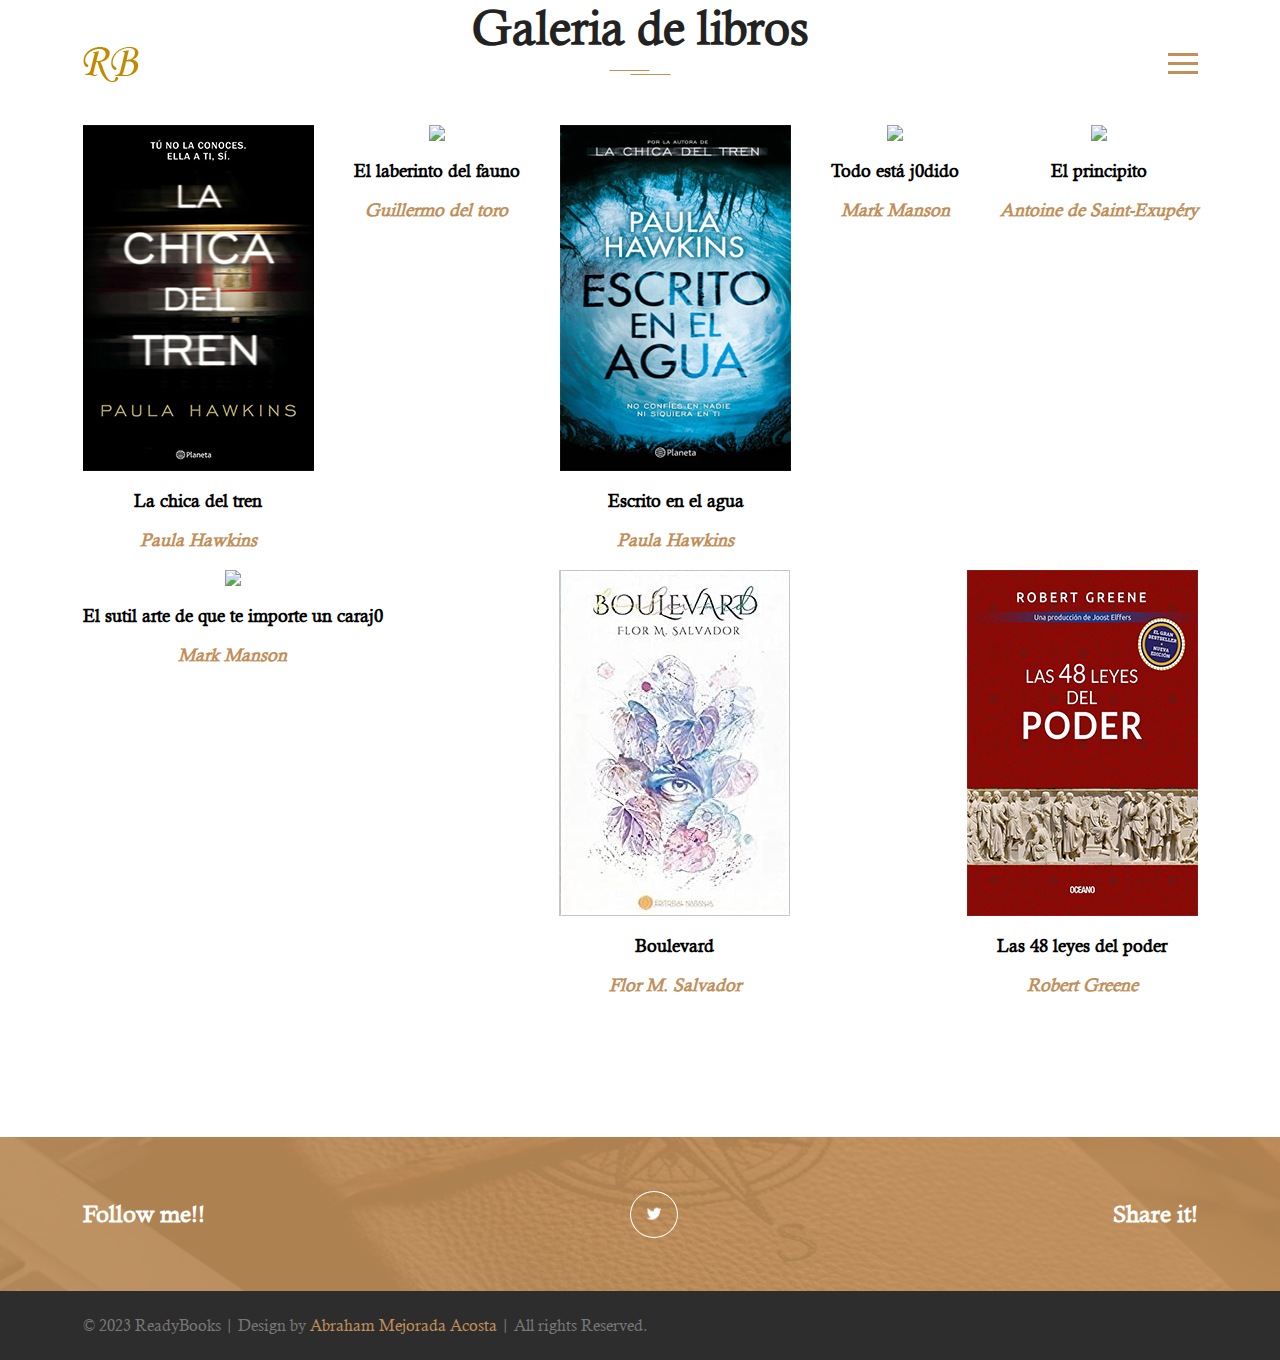
==== book1.html @ 48d212ec "Add files via upload" ====
<html lang="en">
<head>
	<!-- Required meta tags -->
	<meta charset="utf-8">
	<meta name="viewport" content="width=device-width, initial-scale=1, shrink-to-fit=no">
	<link rel="stylesheet" href="css/style.css">
	<link rel="stylesheet" href="css/slick.css">
	<title>ReadyBooks</title>
</head>
<body>

	<!-- Navigation -->
	<nav class="site-navigation">
		<div class="site-navigation-inner site-container">
			<img src="./images/site-logo.png" alt="site logo">
			<div class="main-navigation">
				<ul class="main-navigation__ul">
					<li><a href="file:///home/avran/Descargas/ReadyBooks/index.html#">Inicio</a></li>
					<li><a href="file:///home/avran/Descargas/ReadyBooks/book1.html">Todos los libros</a></li>
					<li><a href="#">Page 2</a></li>
					<li><a href="#">Page 3</a></li>
					<li><a href="#">Page 4</a></li>
				</ul>
			</div>
			<div id="myBtn" class="burger-container" onclick="myFunction(this)">
				<div class="bar1"></div>
				<div class="bar2"></div>
				<div class="bar3"></div>
			</div>
			<script>
				function myFunction(x) {
					x.classList.toggle("change");
				}
			</script>

		</div>
	</nav>
	<!-- Navigation end -->

	<!-- Books and CD -->
	<section class="fh5co-books">
		<div class="site-container">
			<h2 class="universal-h2 universal-h2-bckg">Galeria de libros</h2>
			<div class="books">

				<div class="single-book">
					<a href="https://mega.nz/file/ocVRDZCL#Fx1BgeYlgYq6mHpFXvJFOj3MN59ce2F9thGynWNpwkk" class="single-book__img">
						<img src="./images/la chica del tren.jpg" alt="single book and cd">
						<div class="single-book_download">
							<img src="./images/download.svg" alt="book image">
						</div>
					</a>
					<h4 class="single-book__title">La chica del tren</h4>
					<span class="single-book__price">Paula Hawkins</span>
					</div>

					<div class="single-book">
						<a href="https://mega.nz/file/8JVmWRKR#95anagQAsF3pABO_BZ1D-2mQquBjBDzmRMGcxrdfg5s" class="single-book__img">
							<img src="./images/laberinto del fauno.jpg" alt="single book and cd">
							<div class="single-book_download">
								<img src="./images/download.svg" alt="book image">
							</div>
						</a>
						<h4 class="single-book__title">El laberinto del fauno</h4>
						<span class="single-book__price">Guillermo del toro</span>
				</div>

				<div class="single-book">
					<a href="https://mega.nz/file/5V9lhDbB#yEzKiMEhK10sIsgVUN9UOtlUlNqCCFB-116gKwEwc6E" class="single-book__img">
						<img src="./images/escrito en el agua.jpg" alt="single book and cd">
						<div class="single-book_download">
							<img src="./images/download.svg" alt="book image">
						</div>
					</a>
					<h4 class="single-book__title">Escrito en el agua</h4>
					<span class="single-book__price">Paula Hawkins</span>
				</div>

				<div class="single-book">
					<a href="https://mega.nz/file/kVs2jKZA#u_hzYqQwBSlhfe24EcfvmWsMIw5g_kzJ7LelM5_AHJQ" class="single-book__img" class="single-book__img">
						<img src="./images/todo esta jodido.png" alt="single book and cd">
						<div class="single-book_download">
							<img src="./images/download.svg" alt="book image">
						</div>
					</a>
					<h4 class="single-book__title">Todo est&aacute; j0dido</h4>
					<span class="single-book__price">Mark Manson</span>
				</div>

				<div class="single-book">
					<a href="https://mega.nz/file/xMMmCLpR#lxNsjYAQFIgnGdgxn38UeA6STQxLeimAwNXkOwSTb_Q" class="single-book__img" class="single-book__img">
						<img src="./images/El-principito.jpg" alt="single book and cd">
						<div class="single-book_download">
							<img src="./images/download.svg" alt="book image">
						</div>
					</a>
					<h4 class="single-book__title">El principito</h4>
					<span class="single-book__price">Antoine de Saint-Exup&eacute;ry</span>
				</div>

				<div class="single-book">
					<a href="https://mega.nz/file/QQEESK5Z#GDgChJ3_B_fJX3QZPT9yNbsg8s6CKAnJnndFDlFw5FM" class="single-book__img" class="single-book__img">
						<img src="./images/El sutil.png" alt="single book and cd">
						<div class="single-book_download">
							<img src="./images/download.svg" alt="book image">
						</div>
					</a>
					<h4 class="single-book__title">El sutil arte de que te importe un caraj0</h4>
					<span class="single-book__price">Mark Manson</span>
				</div>

				<div class="single-book">
					<a href="https://mega.nz/file/lBV1nDxL#bt5pOuZ3tfAV3PnUd6ipX9rnvUEdN4jbORe77eQnKNs" class="single-book__img" class="single-book__img">
						<img src="./images/boulevard.jpg" alt="single book and cd">
						<div class="single-book_download">
							<img src="./images/download.svg" alt="book image">
						</div>
					</a>
					<h4 class="single-book__title">Boulevard</h4>
					<span class="single-book__price">Flor M. Salvador</span>
				</div>

				<div class="single-book">
					<a href="https://mega.nz/file/MAVhlBbZ#XXBbo5emKXH1Tf1wQOEAMFh6vQAP41YbbWiYq5-mDA0" class="single-book__img" class="single-book__img">
						<img src="./images/leyes del poder.jpg" alt="single book and cd">
						<div class="single-book_download">
							<img src="./images/download.svg" alt="book image">
						</div>
					</a>
					<h4 class="single-book__title">Las 48 leyes del poder</h4>
					<span class="single-book__price">Robert Greene</span>
				</div>
			<!--<div class="books-brand-button">
				<a href="#" class="brand-button">View more</a>
			</div>-->
		</div>
	</section>
	<!-- Books and CD end -->
	<!-- Social -->
	<section class="fh5co-social">
		<div class="site-container">
			<div class="social">
				<h5>Follow me!!</h5>
				<div class="social-icons">
					<a href="https://twitter.com/AvranMA" target="_blank"><img src="./images/social-twitter.png" alt="social icon"></a>
				</div>
				<h5>Share it!</h5>
			</div>
		</div>
	</section>
	<!-- Social -->

		<div class="footer-bottom">
			<div class="site-container footer-bottom-inner">
				<p>© 2023 ReadyBooks | Design by <a href="https://www.facebook.com/ABRA.pulguita/" target="_blank">Abraham Mejorada Acosta</a> | All rights Reserved.</p>

			</div>
		</div>
	</footer>
	<!-- Footer end -->

	<!-- Scripts -->
	<script src="js/jquery.min.js"></script>
	<script src="js/slick.min.js"></script>
	<script src="js/main.js"></script>

</body>
</html>
---- css/style.css ----
/*
 * Author by FreeHTML5.co
 * Twitter: https://twitter.com/fh5co
 * Facebook: https://fb.com/fh5co
 * URL: https://freehtml5.co
 */
/* Fonts */
@font-face {
  font-family: 'Calisto-MT';
  src: url(../fonts/Calisto-MT.ttf); }

@font-face {
  font-family: 'Calisto-MT-Italic';
  src: url(../fonts/Calisto-MT-Italic.ttf); }

@font-face {
  font-family: 'Calisto-MT-Bold';
  src: url(../fonts/Calisto-MT-Bold.ttf); }

/* Colors */
/* Universal style */
* {
  margin: 0;
  padding: 0;
  font-family: "Calisto-MT"; }

.site-container {
  width: 1115px;
  margin: 0 auto; }
  @media (max-width: 1250px) {
    .site-container {
      width: 90%; } }

.universal-h2 {
  font-size: 48px;
  text-align: center;
  color: #222; }
  @media (max-width: 1250px) {
    .universal-h2 {
      font-size: 38px; } }
  @media (max-width: 668px) {
    .universal-h2 {
      font-size: 30px; } }

.universal-h2-bckg {
  background-image: url("../images/double-line.svg");
  background-repeat: no-repeat;
  background-position: center bottom; }

/* Universal style end */
/* Includes */
.site-navigation {
  position: absolute;
  top: 4.6%;
  width: 100%;
  z-index: 2; }

.site-navigation-inner {
  display: flex;
  align-items: center;
  justify-content: space-between; }

.main-navigation {
  color: #fff;
  display: none;
  position: fixed;
  height: 100%;
  width: 100%;
  top: 0px;
  left: 0px;
  background: #000;
  opacity: 0.9; }
  .main-navigation .main-navigation__ul {
    position: absolute;
    top: 50%;
    left: 50%;
    transform: translate(-50%, -50%);
    padding: 3%;
    border: 2px solid #fff;
    border-radius: 7px;
    background-color: #c18f59; }
    .main-navigation .main-navigation__ul li {
      margin-bottom: 20px;
      list-style: none; }
    .main-navigation .main-navigation__ul a {
      color: #fff;
      font-size: 20px;
      font-weight: 600;
      text-decoration: none;
      text-transform: uppercase;
      transition: 0.3s ease; }
      .main-navigation .main-navigation__ul a:hover {
        color: #777; }
  @media (max-width: 1150px) {
    .main-navigation {
      opacity: 0.94; } }

/* Navigation burger */
.burger-container {
  cursor: pointer;
  z-index: 3; }

.bar1, .bar2, .bar3 {
  width: 30px;
  height: 3px;
  background-color: #c18f59;
  margin: 6px 0;
  transition: 0.4s; }

.change .bar1 {
  transform: rotate(-45deg) translate(-6px, 6px);
  background-color: #c18f59; }

.change .bar2 {
  opacity: 0;
  background-color: #c18f59; }

.change .bar3 {
  transform: rotate(45deg) translate(-6px, -7px);
  background-color: #c18f59; }

.stop-scroll {
  overflow: hidden; }

/* Navigation burger end */
.fh5co-top-banner {
  position: relative;
  display: flex;
  align-items: flex-end;
  background-image: url("../images/fondo.jpg");
  background-position: center;
  background-size: cover; }
  .fh5co-top-banner::after {
    content: '';
    position: absolute;
    top: 0;
    left: 0;
    width: 100%;
    height: 100%;
    background-color: #000;
    opacity: 0.9; }
  .fh5co-top-banner .site-container {
    position: relative;
    z-index: 1; }
  @media (max-width: 1600px) {
    .fh5co-top-banner {
      padding-top: 180px; } }
  @media (max-width: 1250px) {
    .fh5co-top-banner {
      padding-top: 130px; } }
  @media (max-width: 520px) {
    .fh5co-top-banner {
      padding-top: 105px; } }
  @media (min-width: 1600px) {
    .fh5co-top-banner {
      min-height: 100vh; } }

.top-banner__inner {
  display: flex;
  align-items: center; }
  .top-banner__inner .top-banner__text {
    margin-left: 54px; }
    @media (max-width: 1250px) {
      .top-banner__inner .top-banner__text {
        width: 35%; } }
    @media (max-width: 768px) {
      .top-banner__inner .top-banner__text {
        width: 50%;
        margin-left: 20px; } }
    @media (max-width: 520px) {
      .top-banner__inner .top-banner__text {
        width: 65%;
        margin-bottom: 20px;
        margin-left: 0; } }
    .top-banner__inner .top-banner__text p {
      margin-bottom: 42px;
      color: #777; }
      @media (max-width: 768px) {
        .top-banner__inner .top-banner__text p {
          margin-bottom: 25px;
          font-size: 14px; } }
  .top-banner__inner .top-banner__h2 {
    font-size: 74px;
    letter-spacing: 3px;
    color: #fff;
    font-family: "Calisto-MT-Bold"; }
    @media (max-width: 1250px) {
      .top-banner__inner .top-banner__h2 {
        font-size: 50px; } }
    @media (max-width: 768px) {
      .top-banner__inner .top-banner__h2 {
        font-size: 35px; } }
  .top-banner__inner .top-banner__text-up .top-banner__h2 {
    margin-top: 15px; }
    @media (max-width: 768px) {
      .top-banner__inner .top-banner__text-up .top-banner__h2 {
        margin-top: 0; } }
  .top-banner__inner .top-banner__text-down {
    margin-bottom: 20px;
    padding-left: 27%; }
    .top-banner__inner .top-banner__text-down .top-banner__h2 {
      margin-bottom: 10px; }
      @media (max-width: 768px) {
        .top-banner__inner .top-banner__text-down .top-banner__h2 {
          margin-bottom: 0; } }
  .top-banner__inner .top-banner__image {
    font-size: 0; }
    @media (max-width: 1250px) {
      .top-banner__inner .top-banner__image {
        width: 50%; }
        .top-banner__inner .top-banner__image img {
          width: 100%; } }
    @media (max-width: 520px) {
      .top-banner__inner .top-banner__image {
        width: 65%;
        margin-bottom: 20px; } }
  @media (max-width: 520px) {
    .top-banner__inner {
      flex-direction: column; } }

.brand-span {
  font-size: 14px;
  color: #c18f59; }

.brand-button {
  display: inline-block;
  padding: 10px 20px;
  font-size: 11px;
  text-transform: uppercase;
  text-decoration: none;
  color: #c18f59;
  border: 1px solid #fff;
  transition: 0.3s ease; }
  .brand-button:hover, .brand-button:focus {
    color: #777; }

.fh5co-about-me {
  position: relative;
  margin: 193px 0 199px; }
  @media (max-width: 1250px) {
    .fh5co-about-me {
      margin: 150px 0; } }
  @media (max-width: 992px) {
    .fh5co-about-me {
      margin: 125px 0; } }

.about-me-bckg {
  position: absolute;
  background-image: url("../images/about-me-bckg.jpg");
  background-position: center;
  background-size: cover;
  height: 500px;
  top: -75px;
  right: 0;
  height: calc(100% + 150px);
  width: 70%;
  z-index: -1; }
  .about-me-bckg:after {
    content: '';
    position: absolute;
    top: 0;
    left: 0;
    width: 100%;
    height: 100%;
    background-color: #000;
    opacity: 0.7; }
  @media (max-width: 992px) {
    .about-me-bckg {
      width: 100%;
      padding-bottom: 15px; } }

.about-me-inner {
  display: flex;
  justify-content: space-between; }
  @media (max-width: 992px) {
    .about-me-inner {
      flex-direction: column;
      align-items: center; } }

.about-me-slider {
  position: relative; }
  .about-me-slider .slick-arrow {
    position: absolute;
    bottom: -18%; }
  .about-me-slider .slick-prev {
    left: 40%; }
    @media (max-width: 520px) {
      .about-me-slider .slick-prev {
        left: 34%; } }
  .about-me-slider .slick-next {
    right: 40%; }
    @media (max-width: 520px) {
      .about-me-slider .slick-next {
        right: 34%; } }

.span-arrow {
  padding: 10px 15px;
  cursor: pointer;
  color: #c18f59;
  border: 1px solid #c18f59;
  border-radius: 50%;
  transition: 0.3s ease; }
  .span-arrow:hover {
    color: #fff;
    border-color: #fff; }

.portfolio-wrapper {
  width: 390px;
  padding: 8px;
  text-align: center;
  background-color: #fff; }
  .portfolio-wrapper .portfolio__img {
    font-size: 0; }
    .portfolio-wrapper .portfolio__img img {
      width: 100%; }
  .portfolio-wrapper .portfolio__bottom {
    padding: 35px 0 95px;
    background-color: #f5f5f5; }
    @media (max-width: 992px) {
      .portfolio-wrapper .portfolio__bottom {
        padding: 25px 0; } }
  .portfolio-wrapper .portfolio__name {
    display: flex;
    justify-content: center;
    align-items: flex-start;
    margin-bottom: 23px; }
    @media (max-width: 992px) {
      .portfolio-wrapper .portfolio__name {
        margin-bottom: 10px; } }
    .portfolio-wrapper .portfolio__name span {
      font-size: 90px;
      line-height: 75px;
      color: #c18f59;
      font-family: "Calisto-MT-Bold"; }
      @media (max-width: 992px) {
        .portfolio-wrapper .portfolio__name span {
          font-size: 65px;
          line-height: 62px; } }
  .portfolio-wrapper p {
    padding: 0 10%;
    line-height: 25px;
    font-style: italic;
    color: #777; }
    @media (max-width: 620px) {
      .portfolio-wrapper p {
        font-size: 15px;
        line-height: 20px; } }
  @media (max-width: 992px) {
    .portfolio-wrapper {
      margin-bottom: 20px; } }
  @media (max-width: 620px) {
    .portfolio-wrapper {
      width: 250px; } }

.about-me__text {
  width: 44%;
  margin-right: 80px;
  text-align: center; }
  .about-me__text .universal-h2 {
    color: #fff;
    padding-bottom: 20px;
    margin-bottom: 25px; }
  .about-me__text p {
    margin-bottom: 35px;
    line-height: 24px;
    color: #c18f59; }
    .about-me__text p span {
      font-size: 48px;
      color: #fff; }
    @media (max-width: 620px) {
      .about-me__text p {
        margin-bottom: 20px;
        font-size: 14px;
        line-height: 19px; } }
  .about-me__text h4 {
    margin-bottom: 7px;
    font-size: 25px;
    color: #c18f59; }
  .about-me__text .p-white {
    margin-bottom: 0;
    color: #fff; }
  @media (max-width: 1250px) {
    .about-me__text {
      width: 48%;
      margin-right: 40px; } }
  @media (max-width: 992px) {
    .about-me__text {
      width: 100%;
      margin-right: 0; } }

.slick-slide:focus {
  outline: none; }

.fh5co-books {
  margin-bottom: 122px; }
  .fh5co-books .universal-h2 {
    margin-bottom: 50px;
    padding-bottom: 20px; }
  .fh5co-books .books-brand-button {
    text-align: center; }
    .fh5co-books .books-brand-button .brand-button {
      font-size: 16px;
      text-transform: none;
      border-color: #c18f59; }
      .fh5co-books .books-brand-button .brand-button:hover {
        border-color: #777; }
  @media (max-width: 1250px) {
    .fh5co-books {
      margin-bottom: 60px; } }

.books {
  display: flex;
  justify-content: space-between;
  flex-wrap: wrap;
  margin-bottom: 70px; }
  @media (max-width: 559px) {
    .books {
      justify-content: space-around; } }

.single-book {
  margin-bottom: 20px;
  text-align: center; }
  .single-book .single-book__img {
    position: relative;
    display: block;
    font-size: 0; }
    .single-book .single-book__img .single-book_download {
      opacity: 0;
      visibility: hidden;
      position: absolute;
      top: 0;
      left: 0;
      width: 100%;
      height: 100%;
      background-color: #000;
      transition: 0.3s ease; }
      .single-book .single-book__img .single-book_download img {
        position: absolute;
        left: 50%;
        top: 50%;
        transform: translate(-50%, -50%);
        z-index: 1; }
    .single-book .single-book__img:hover .single-book_download {
      visibility: visible;
      opacity: 0.7; }
  .single-book .single-book__title {
    margin: 19px 0 18px;
    font-size: 18px; }
  .single-book .single-book__price {
    font-size: 18px;
    font-weight: 600;
    font-style: italic;
    color: #c18f59; }
  @media (max-width: 1250px) {
    .single-book {
      margin-right: 10px; }
      .single-book:last-child {
        margin-right: 0; } }

.rating {
  margin-top: 8px;
  unicode-bidi: bidi-override;
  direction: rtl; }
  .rating span {
    font-size: 23px;
    color: #ffd200;
    cursor: pointer; }
  .rating > span:hover:before, .rating > span:hover ~ span:before {
    content: "\2605";
    position: absolute; }

.fh5co-counter {
  position: relative;
  margin-bottom: 122px;
  padding: 100px 0;
  background-image: url("../images/book-bckg.jpg");
  background-size: cover;
  background-position: center; }
  .fh5co-counter::after {
    content: '';
    position: absolute;
    top: 0;
    left: 0;
    width: 100%;
    height: 100%;
    background-color: #c18f59;
    opacity: 0.9; }
  .fh5co-counter .site-container {
    position: relative;
    z-index: 1; }
  @media (max-width: 850px) {
    .fh5co-counter {
      padding: 50px 0 20px;
      margin-bottom: 50px; } }

.counter-inner {
  display: flex;
  justify-content: space-between;
  flex-wrap: wrap; }

.single-count {
  width: 23%;
  text-align: center;
  color: #fff; }
  .single-count span {
    display: block;
    margin-bottom: 25px;
    font-size: 40px;
    font-weight: 900; }
  .single-count p {
    font-size: 20px;
    text-transform: uppercase; }
  @media (max-width: 850px) {
    .single-count {
      width: 48%;
      margin-bottom: 30px; }
      .single-count .count {
        font-size: 35px;
        margin-bottom: 15px; } }
  @media (max-width: 500px) {
    .single-count {
      width: 100%;
      padding-bottom: 10px;
      border-bottom: 1px solid #fff; } }

.single-count__text {
  display: flex;
  justify-content: center; }
  .single-count__text img {
    margin-right: 20px; }

.fh5co-blog {
  margin-bottom: 175px; }
  .fh5co-blog .universal-h2 {
    margin-bottom: 55px;
    padding-bottom: 20px; }
  @media (max-width: 620px) {
    .fh5co-blog {
      margin-bottom: 105px; } }

.blog-inner {
  display: flex;
  justify-content: space-between; }

.blog-slider .slick-slide {
  margin: 0 15px; }

.blog-slider .slick-list {
  margin: 0 -15px; }

.single-blog {
  display: flex !important; }
  .single-blog .single-blog__img {
    width: 50%;
    font-size: 0; }
  .single-blog .single-blog__text {
    width: 50%;
    padding: 7%;
    border: 3px solid #f5f5f5;
    border-left: 0; }
    .single-blog .single-blog__text h4 {
      margin-bottom: 5px;
      font-size: 24px;
      line-height: 33px; }
    .single-blog .single-blog__text span {
      display: block;
      margin-bottom: 15px;
      font-size: 14px;
      color: #c18f59;
      font-family: "Calisto-MT-Bold"; }
    .single-blog .single-blog__text p {
      color: #777;
      line-height: 21px; }
    @media (max-width: 992px) {
      .single-blog .single-blog__text {
        padding: 5%; }
        .single-blog .single-blog__text h4 {
          margin-bottom: 3px;
          font-size: 20px;
          line-height: 24px; }
        .single-blog .single-blog__text p {
          font-size: 14px;
          line-height: 19px; } }
    @media (max-width: 420px) {
      .single-blog .single-blog__text {
        padding: 3%; }
        .single-blog .single-blog__text h4 {
          font-size: 16px; }
        .single-blog .single-blog__text span {
          margin-bottom: 7px;
          font-size: 12px; }
        .single-blog .single-blog__text p {
          font-size: 13px;
          line-height: 16px; } }
  .single-blog:nth-child(even) h4 {
    color: #c18f59; }
  @media (max-width: 1250px) {
    .single-blog .single-blog__img img {
      width: 100%;
      height: 100%; } }

.blog-slider {
  position: relative; }
  .blog-slider .slick-arrow {
    position: absolute;
    bottom: -22%; }
  .blog-slider .slick-prev {
    left: 45.5%; }
    @media (max-width: 1250px) {
      .blog-slider .slick-prev {
        left: 40%; } }
    @media (max-width: 520px) {
      .blog-slider .slick-prev {
        left: 35%; } }
  .blog-slider .slick-next {
    right: 45.5%; }
    @media (max-width: 1250px) {
      .blog-slider .slick-next {
        right: 40%; } }
    @media (max-width: 520px) {
      .blog-slider .slick-next {
        right: 35%; } }
  .blog-slider .span-arrow:hover {
    color: #777;
    border-color: #777; }

.fh5co-quotes {
  position: relative;
  padding: 135px 0 172px;
  text-align: center;
  background-image: url("../images/quotes-bckg.jpg");
  background-position: center;
  background-size: cover; }
  .fh5co-quotes::after {
    content: '';
    position: absolute;
    top: 0;
    left: 0;
    width: 100%;
    height: 100%;
    background-color: #000;
    opacity: 0.9; }
  .fh5co-quotes .site-container {
    position: relative;
    z-index: 1; }
  .fh5co-quotes .universal-h2 {
    padding-bottom: 20px;
    margin-bottom: 30px;
    color: #fff !important; }
  .fh5co-quotes p {
    width: 43%;
    margin: 0 auto 45px;
    color: #fff;
    line-height: 24px; }
    @media (max-width: 620px) {
      .fh5co-quotes p {
        font-size: 14px;
        line-height: 19px; } }
  .fh5co-quotes img {
    margin: 0 auto 5px; }
  .fh5co-quotes h4 {
    margin-bottom: 5px;
    font-size: 25px;
    color: #c18f59; }
  .fh5co-quotes .slick-arrow {
    bottom: -8%; }
  .fh5co-quotes .slick-prev {
    left: 45.5%; }
    @media (max-width: 1150px) {
      .fh5co-quotes .slick-prev {
        left: 34%; } }
  .fh5co-quotes .slick-next {
    right: 45.5%; }
    @media (max-width: 1150px) {
      .fh5co-quotes .slick-next {
        right: 34%; } }
  @media (max-width: 1150px) {
    .fh5co-quotes {
      padding: 75px 0 95px; }
      .fh5co-quotes p {
        width: 90%; } }

.fh5co-social {
  position: relative;
  padding: 63px 0;
  background-image: url("../images/social-bckg.jpg");
  background-size: cover;
  background-position: center; }
  .fh5co-social::after {
    content: '';
    position: absolute;
    top: 0;
    left: 0;
    width: 100%;
    height: 100%;
    background-color: #c18f59;
    opacity: 0.9; }
  .fh5co-social .site-container {
    position: relative;
    z-index: 1; }
  @media (max-width: 620px) {
    .fh5co-social {
      padding: 40px 0; } }

.social {
  display: flex;
  justify-content: space-between;
  align-items: center; }
  .social h5 {
    font-size: 24px;
    color: #fff; }
  @media (max-width: 620px) {
    .social {
      flex-direction: column; } }

.social-icons a {
  position: relative;
  border: 1px solid white;
  border-radius: 50%;
  padding: 13px 23px;
  margin-right: 10px;
  transition: 0.3s ease; }
  .social-icons a:hover {
    background-color: #777;
    border-color: transparent; }

.social-icons img {
  position: absolute;
  left: 50%;
  top: 50%;
  transform: translate(-50%, -50%); }

@media (max-width: 620px) {
  .social-icons {
    margin: 35px 0; } }

.site-footer {
  padding-top: 120px;
  background-color: #343434; }
  @media (max-width: 1250px) {
    .site-footer {
      padding-top: 60px; } }

.footer-inner {
  display: flex;
  justify-content: space-between;
  padding-bottom: 95px; }
  .footer-inner h5 {
    margin-bottom: 30px;
    font-size: 20px;
    letter-spacing: 2px;
    color: #fff; }
  @media (max-width: 1250px) {
    .footer-inner {
      padding-bottom: 50px;
      flex-direction: column;
      align-items: center; } }

.footer-info {
  width: 50%;
  display: flex; }
  .footer-info .footer-info__left {
    margin-right: 45px; }
    .footer-info .footer-info__left img {
      margin-bottom: 10px; }
    .footer-info .footer-info__left p {
      color: #c18f59; }
    @media (max-width: 620px) {
      .footer-info .footer-info__left {
        margin-right: 0;
        margin-bottom: 20px; } }
  .footer-info .footer-info__right p {
    margin-bottom: 15px;
    color: #aaa; }
  .footer-info .footer-info__right .footer-phone {
    font-size: 14px; }
  .footer-info .footer-info__right .social-icons {
    margin-top: 27px; }
    .footer-info .footer-info__right .social-icons a {
      padding: 9px 19px; }
  @media (max-width: 1250px) {
    .footer-info {
      width: 100%;
      margin-bottom: 20px; } }
  @media (max-width: 620px) {
    .footer-info {
      flex-direction: column;
      align-items: center; } }

.footer-contact-form {
  width: 50%; }
  .footer-contact-form .contact-form__input {
    display: flex;
    justify-content: space-between;
    margin-bottom: 20px; }
    .footer-contact-form .contact-form__input input {
      width: 40%;
      padding: 20px;
      border: 1px solid #404040;
      background-color: #282828;
      color: #c18f59; }
      .footer-contact-form .contact-form__input input::placeholder {
        color: #aaa; }
      @media (max-width: 1250px) {
        .footer-contact-form .contact-form__input input {
          width: 45%; } }
      @media (max-width: 520px) {
        .footer-contact-form .contact-form__input input {
          width: 100%; } }
  .footer-contact-form textarea {
    box-sizing: border-box;
    height: 90px;
    width: 100%;
    margin-bottom: 20px;
    padding: 20px;
    border: 1px solid #404040;
    background-color: #282828;
    resize: none;
    color: #c18f59; }
  .footer-contact-form .submit-button {
    padding: 19px 50px;
    text-transform: uppercase;
    font-size: 12px;
    color: #fff;
    background-color: #c18f59;
    border: none;
    border-radius: 3px;
    cursor: pointer;
    transition: 0.3s ease; }
    .footer-contact-form .submit-button:hover {
      background-color: #777; }
  @media (max-width: 1250px) {
    .footer-contact-form {
      width: 100%; } }

.footer-bottom {
  padding: 25px 0;
  background-color: #2d2d2d; }

.footer-bottom-inner {
  display: flex;
  justify-content: space-between; }
  .footer-bottom-inner p {
    color: #777; }
  .footer-bottom-inner a {
    color: #c18f59;
    text-decoration: none;
    transition: 0.3s ease; }
    .footer-bottom-inner a:hover {
      color: #777; }
  .footer-bottom-inner .footer-bottom__img img {
    margin-right: 25px; }
    .footer-bottom-inner .footer-bottom__img img:last-child {
      margin-right: 0; }
  @media (max-width: 992px) {
    .footer-bottom-inner {
      flex-direction: column;
      align-items: center; }
      .footer-bottom-inner p {
        font-size: 14px;
        margin-bottom: 20px; } }
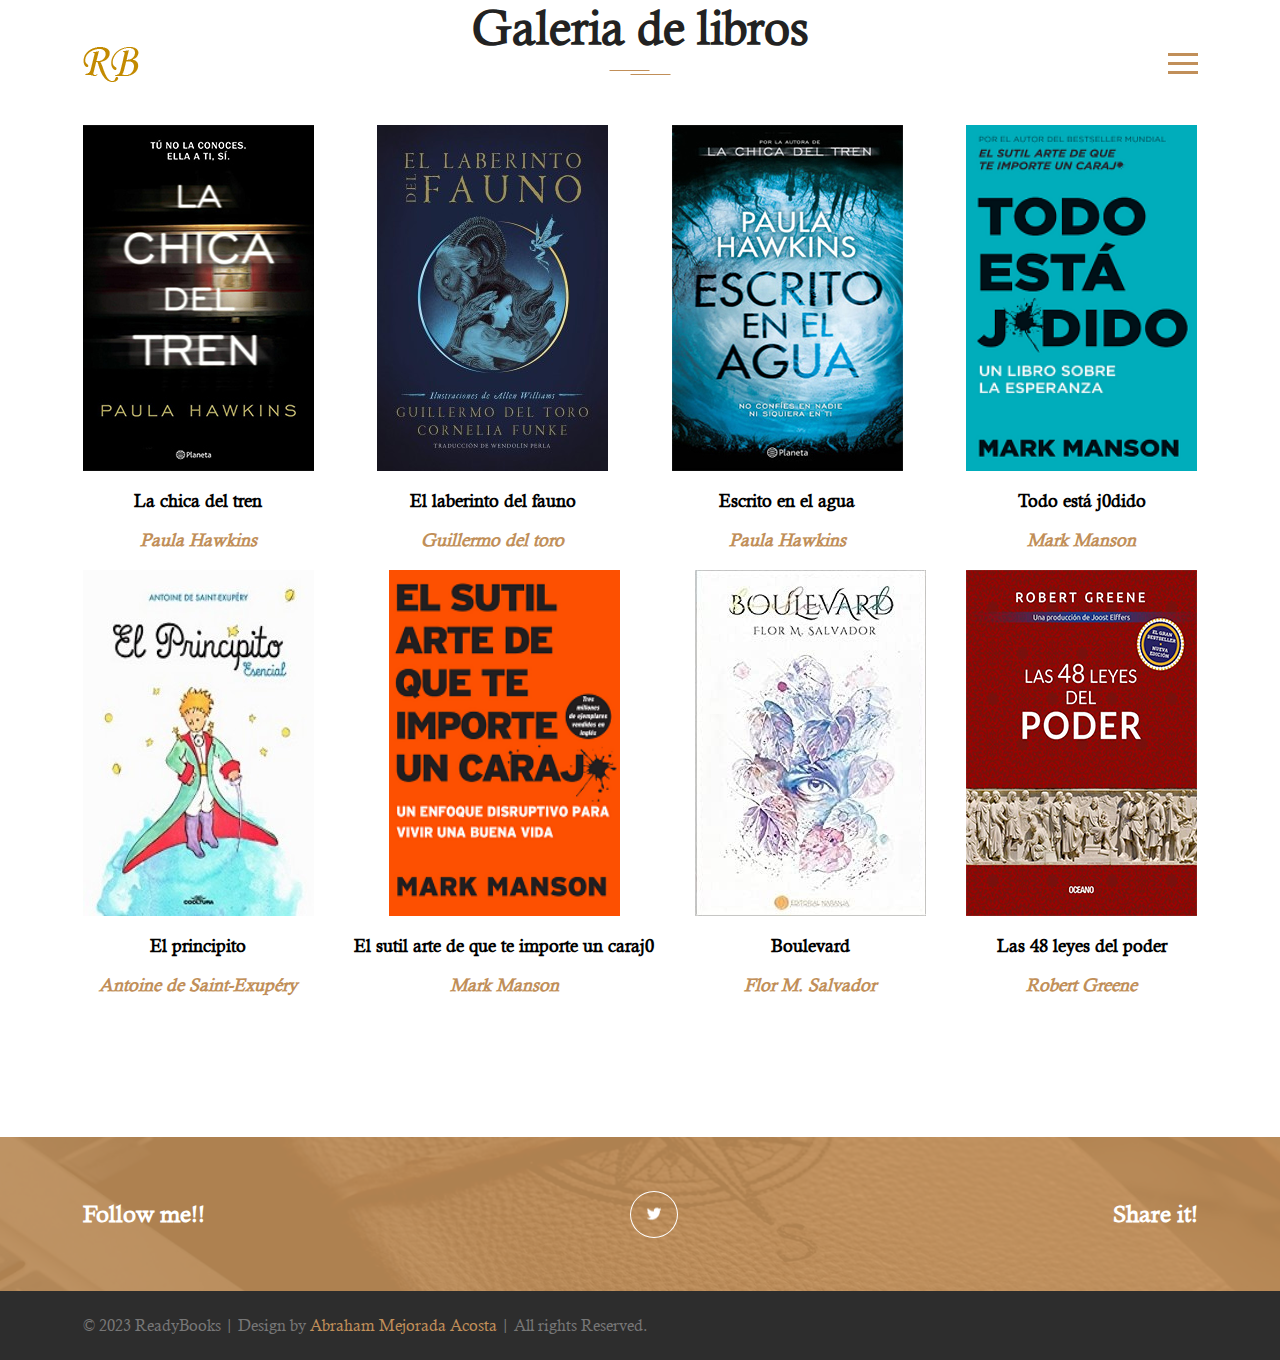
==== commit b8bd56a7: "Add files via upload" ====
--- a/book1.html
+++ b/book1.html
@@ -15,8 +15,8 @@
 			<img src="./images/site-logo.png" alt="site logo">
 			<div class="main-navigation">
 				<ul class="main-navigation__ul">
-					<li><a href="file:///home/avran/Descargas/ReadyBooks/index.html#">Inicio</a></li>
-					<li><a href="file:///home/avran/Descargas/ReadyBooks/book1.html">Todos los libros</a></li>
+					<li><a href="index.html">Inicio</a></li>
+					<li><a href="book1.html">Todos los libros</a></li>
 					<li><a href="#">Page 2</a></li>
 					<li><a href="#">Page 3</a></li>
 					<li><a href="#">Page 4</a></li>
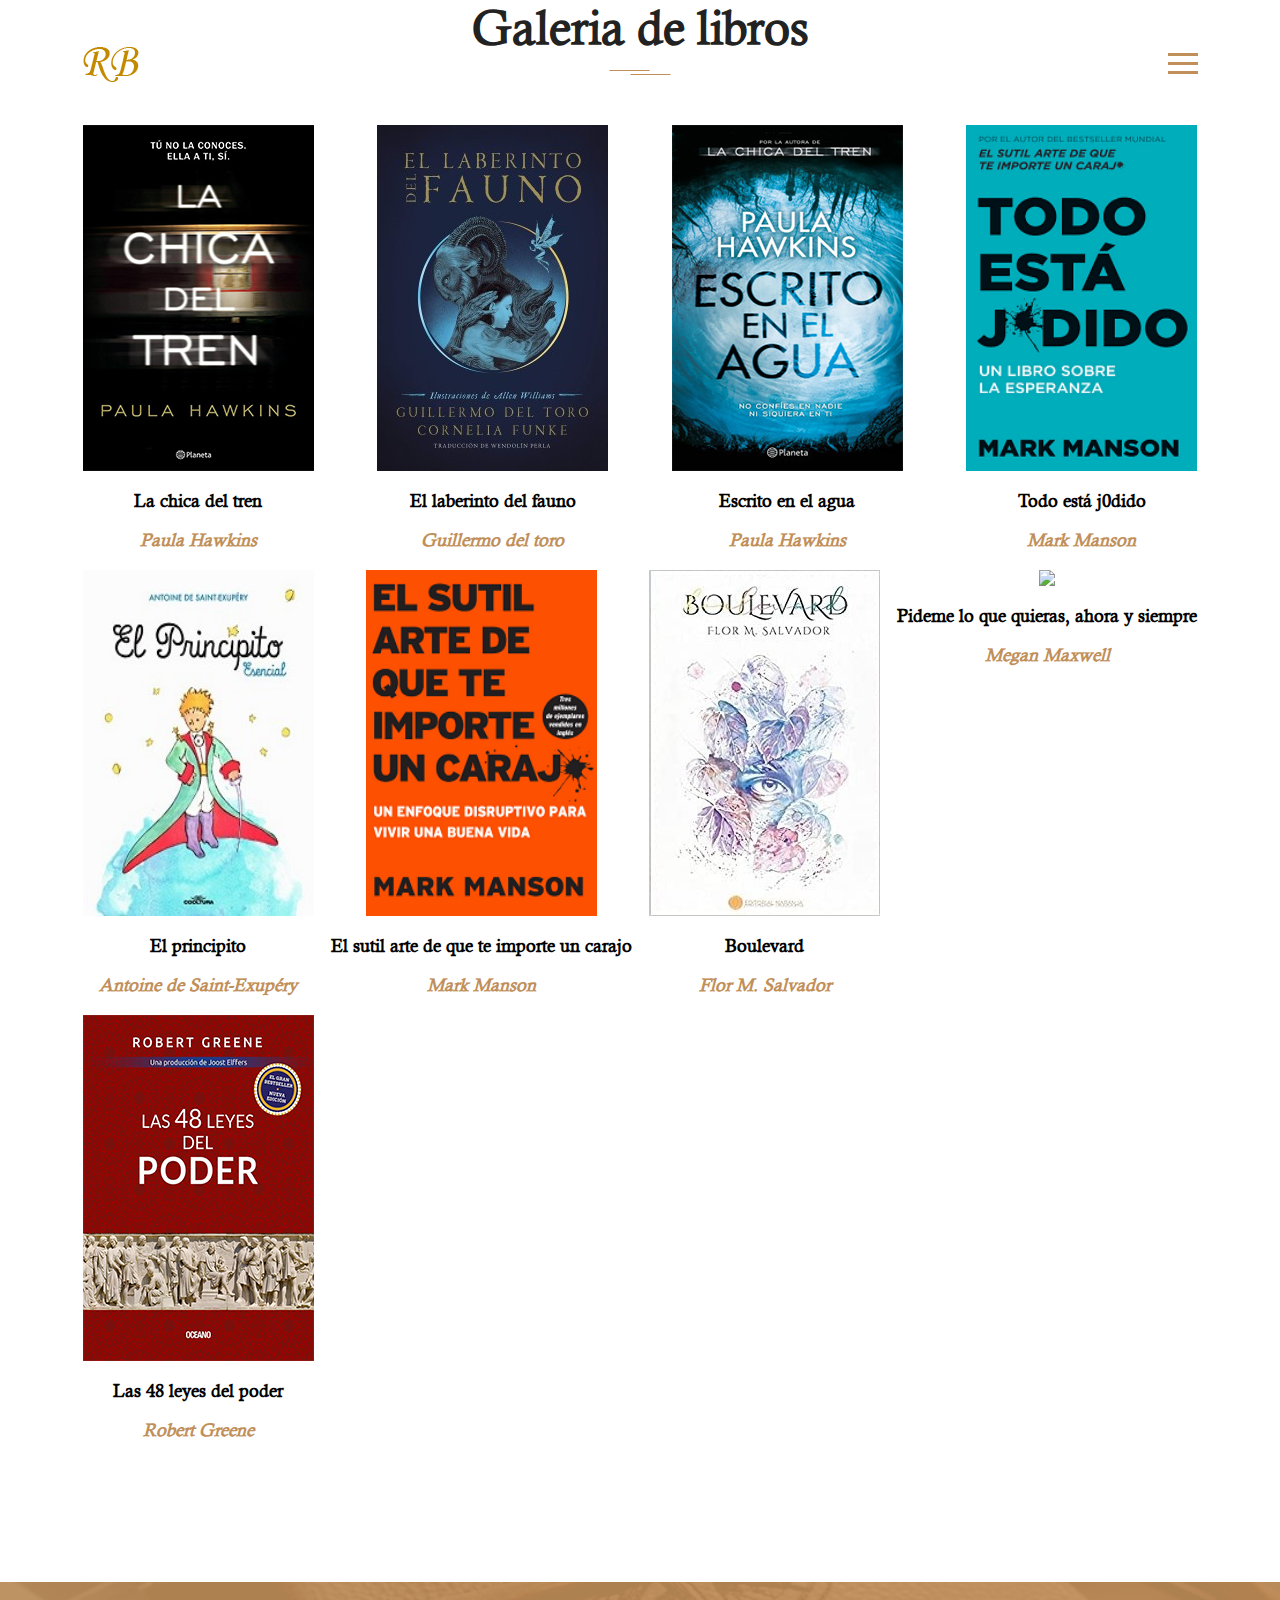
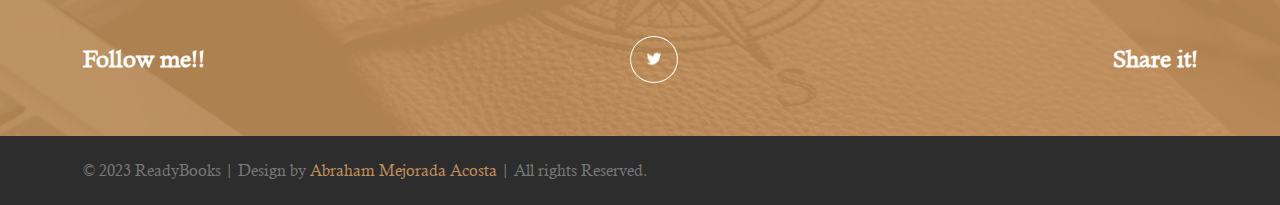
==== commit 527a0aac: "Add files via upload" ====
--- a/book1.html
+++ b/book1.html
@@ -1,168 +1,179 @@
-<html lang="en">
-<head>
-	<!-- Required meta tags -->
-	<meta charset="utf-8">
-	<meta name="viewport" content="width=device-width, initial-scale=1, shrink-to-fit=no">
-	<link rel="stylesheet" href="css/style.css">
-	<link rel="stylesheet" href="css/slick.css">
-	<title>ReadyBooks</title>
-</head>
-<body>
-
-	<!-- Navigation -->
-	<nav class="site-navigation">
-		<div class="site-navigation-inner site-container">
-			<img src="./images/site-logo.png" alt="site logo">
-			<div class="main-navigation">
-				<ul class="main-navigation__ul">
-					<li><a href="index.html">Inicio</a></li>
-					<li><a href="book1.html">Todos los libros</a></li>
-					<li><a href="#">Page 2</a></li>
-					<li><a href="#">Page 3</a></li>
-					<li><a href="#">Page 4</a></li>
-				</ul>
-			</div>
-			<div id="myBtn" class="burger-container" onclick="myFunction(this)">
-				<div class="bar1"></div>
-				<div class="bar2"></div>
-				<div class="bar3"></div>
-			</div>
-			<script>
-				function myFunction(x) {
-					x.classList.toggle("change");
-				}
-			</script>
-
-		</div>
-	</nav>
-	<!-- Navigation end -->
-
-	<!-- Books and CD -->
-	<section class="fh5co-books">
-		<div class="site-container">
-			<h2 class="universal-h2 universal-h2-bckg">Galeria de libros</h2>
-			<div class="books">
-
-				<div class="single-book">
-					<a href="https://mega.nz/file/ocVRDZCL#Fx1BgeYlgYq6mHpFXvJFOj3MN59ce2F9thGynWNpwkk" class="single-book__img">
-						<img src="./images/la chica del tren.jpg" alt="single book and cd">
-						<div class="single-book_download">
-							<img src="./images/download.svg" alt="book image">
-						</div>
-					</a>
-					<h4 class="single-book__title">La chica del tren</h4>
-					<span class="single-book__price">Paula Hawkins</span>
-					</div>
-
-					<div class="single-book">
-						<a href="https://mega.nz/file/8JVmWRKR#95anagQAsF3pABO_BZ1D-2mQquBjBDzmRMGcxrdfg5s" class="single-book__img">
-							<img src="./images/laberinto del fauno.jpg" alt="single book and cd">
-							<div class="single-book_download">
-								<img src="./images/download.svg" alt="book image">
-							</div>
-						</a>
-						<h4 class="single-book__title">El laberinto del fauno</h4>
-						<span class="single-book__price">Guillermo del toro</span>
-				</div>
-
-				<div class="single-book">
-					<a href="https://mega.nz/file/5V9lhDbB#yEzKiMEhK10sIsgVUN9UOtlUlNqCCFB-116gKwEwc6E" class="single-book__img">
-						<img src="./images/escrito en el agua.jpg" alt="single book and cd">
-						<div class="single-book_download">
-							<img src="./images/download.svg" alt="book image">
-						</div>
-					</a>
-					<h4 class="single-book__title">Escrito en el agua</h4>
-					<span class="single-book__price">Paula Hawkins</span>
-				</div>
-
-				<div class="single-book">
-					<a href="https://mega.nz/file/kVs2jKZA#u_hzYqQwBSlhfe24EcfvmWsMIw5g_kzJ7LelM5_AHJQ" class="single-book__img" class="single-book__img">
-						<img src="./images/todo esta jodido.png" alt="single book and cd">
-						<div class="single-book_download">
-							<img src="./images/download.svg" alt="book image">
-						</div>
-					</a>
-					<h4 class="single-book__title">Todo est&aacute; j0dido</h4>
-					<span class="single-book__price">Mark Manson</span>
-				</div>
-
-				<div class="single-book">
-					<a href="https://mega.nz/file/xMMmCLpR#lxNsjYAQFIgnGdgxn38UeA6STQxLeimAwNXkOwSTb_Q" class="single-book__img" class="single-book__img">
-						<img src="./images/El-principito.jpg" alt="single book and cd">
-						<div class="single-book_download">
-							<img src="./images/download.svg" alt="book image">
-						</div>
-					</a>
-					<h4 class="single-book__title">El principito</h4>
-					<span class="single-book__price">Antoine de Saint-Exup&eacute;ry</span>
-				</div>
-
-				<div class="single-book">
-					<a href="https://mega.nz/file/QQEESK5Z#GDgChJ3_B_fJX3QZPT9yNbsg8s6CKAnJnndFDlFw5FM" class="single-book__img" class="single-book__img">
-						<img src="./images/El sutil.png" alt="single book and cd">
-						<div class="single-book_download">
-							<img src="./images/download.svg" alt="book image">
-						</div>
-					</a>
-					<h4 class="single-book__title">El sutil arte de que te importe un caraj0</h4>
-					<span class="single-book__price">Mark Manson</span>
-				</div>
-
-				<div class="single-book">
-					<a href="https://mega.nz/file/lBV1nDxL#bt5pOuZ3tfAV3PnUd6ipX9rnvUEdN4jbORe77eQnKNs" class="single-book__img" class="single-book__img">
-						<img src="./images/boulevard.jpg" alt="single book and cd">
-						<div class="single-book_download">
-							<img src="./images/download.svg" alt="book image">
-						</div>
-					</a>
-					<h4 class="single-book__title">Boulevard</h4>
-					<span class="single-book__price">Flor M. Salvador</span>
-				</div>
-
-				<div class="single-book">
-					<a href="https://mega.nz/file/MAVhlBbZ#XXBbo5emKXH1Tf1wQOEAMFh6vQAP41YbbWiYq5-mDA0" class="single-book__img" class="single-book__img">
-						<img src="./images/leyes del poder.jpg" alt="single book and cd">
-						<div class="single-book_download">
-							<img src="./images/download.svg" alt="book image">
-						</div>
-					</a>
-					<h4 class="single-book__title">Las 48 leyes del poder</h4>
-					<span class="single-book__price">Robert Greene</span>
-				</div>
-			<!--<div class="books-brand-button">
-				<a href="#" class="brand-button">View more</a>
-			</div>-->
-		</div>
-	</section>
-	<!-- Books and CD end -->
-	<!-- Social -->
-	<section class="fh5co-social">
-		<div class="site-container">
-			<div class="social">
-				<h5>Follow me!!</h5>
-				<div class="social-icons">
-					<a href="https://twitter.com/AvranMA" target="_blank"><img src="./images/social-twitter.png" alt="social icon"></a>
-				</div>
-				<h5>Share it!</h5>
-			</div>
-		</div>
-	</section>
-	<!-- Social -->
-
-		<div class="footer-bottom">
-			<div class="site-container footer-bottom-inner">
-				<p>© 2023 ReadyBooks | Design by <a href="https://www.facebook.com/ABRA.pulguita/" target="_blank">Abraham Mejorada Acosta</a> | All rights Reserved.</p>
-
-			</div>
-		</div>
-	</footer>
-	<!-- Footer end -->
-
-	<!-- Scripts -->
-	<script src="js/jquery.min.js"></script>
-	<script src="js/slick.min.js"></script>
-	<script src="js/main.js"></script>
-
-</body>
-</html>
+<html lang="en">
+<head>
+	<!-- Required meta tags -->
+	<meta charset="utf-8">
+	<meta name="viewport" content="width=device-width, initial-scale=1, shrink-to-fit=no">
+	<link rel="stylesheet" href="css/style.css">
+	<link rel="stylesheet" href="css/slick.css">
+	<title>ReadyBooks</title>
+</head>
+<body>
+
+	<!-- Navigation -->
+	<nav class="site-navigation">
+		<div class="site-navigation-inner site-container">
+			<img src="./images/site-logo.png" alt="site logo">
+			<div class="main-navigation">
+				<ul class="main-navigation__ul">
+					<li><a href="index.html">Inicio</a></li>
+					<li><a href="book1.html">Todos los libros</a></li>
+					<li><a href="#">Page 2</a></li>
+					<li><a href="#">Page 3</a></li>
+					<li><a href="#">Page 4</a></li>
+				</ul>
+			</div>
+			<div id="myBtn" class="burger-container" onclick="myFunction(this)">
+				<div class="bar1"></div>
+				<div class="bar2"></div>
+				<div class="bar3"></div>
+			</div>
+			<script>
+				function myFunction(x) {
+					x.classList.toggle("change");
+				}
+			</script>
+
+		</div>
+	</nav>
+	<!-- Navigation end -->
+
+	<!-- Books and CD -->
+	<section class="fh5co-books">
+		<div class="site-container">
+			<h2 class="universal-h2 universal-h2-bckg">Galeria de libros</h2>
+			<div class="books">
+
+				<div class="single-book">
+					<a href="https://mega.nz/file/ocVRDZCL#Fx1BgeYlgYq6mHpFXvJFOj3MN59ce2F9thGynWNpwkk" class="single-book__img">
+						<img src="./images/la chica del tren.jpg" alt="single book and cd">
+						<div class="single-book_download">
+							<img src="./images/download.svg" alt="book image">
+						</div>
+					</a>
+					<h4 class="single-book__title">La chica del tren</h4>
+					<span class="single-book__price">Paula Hawkins</span>
+					</div>
+
+					<div class="single-book">
+						<a href="https://mega.nz/file/8JVmWRKR#95anagQAsF3pABO_BZ1D-2mQquBjBDzmRMGcxrdfg5s" class="single-book__img">
+							<img src="./images/laberinto del fauno.jpg" alt="single book and cd">
+							<div class="single-book_download">
+								<img src="./images/download.svg" alt="book image">
+							</div>
+						</a>
+						<h4 class="single-book__title">El laberinto del fauno</h4>
+						<span class="single-book__price">Guillermo del toro</span>
+				</div>
+
+				<div class="single-book">
+					<a href="https://mega.nz/file/5V9lhDbB#yEzKiMEhK10sIsgVUN9UOtlUlNqCCFB-116gKwEwc6E" class="single-book__img">
+						<img src="./images/escrito en el agua.jpg" alt="single book and cd">
+						<div class="single-book_download">
+							<img src="./images/download.svg" alt="book image">
+						</div>
+					</a>
+					<h4 class="single-book__title">Escrito en el agua</h4>
+					<span class="single-book__price">Paula Hawkins</span>
+				</div>
+
+				<div class="single-book">
+					<a href="https://mega.nz/file/kVs2jKZA#u_hzYqQwBSlhfe24EcfvmWsMIw5g_kzJ7LelM5_AHJQ" class="single-book__img" class="single-book__img">
+						<img src="./images/todo esta jodido.png" alt="single book and cd">
+						<div class="single-book_download">
+							<img src="./images/download.svg" alt="book image">
+						</div>
+					</a>
+					<h4 class="single-book__title">Todo est&aacute; j0dido</h4>
+					<span class="single-book__price">Mark Manson</span>
+				</div>
+
+				<div class="single-book">
+					<a href="https://mega.nz/file/xMMmCLpR#lxNsjYAQFIgnGdgxn38UeA6STQxLeimAwNXkOwSTb_Q" class="single-book__img" class="single-book__img">
+						<img src="./images/El-principito.jpg" alt="single book and cd">
+						<div class="single-book_download">
+							<img src="./images/download.svg" alt="book image">
+						</div>
+					</a>
+					<h4 class="single-book__title">El principito</h4>
+					<span class="single-book__price">Antoine de Saint-Exup&eacute;ry</span>
+				</div>
+
+				<div class="single-book">
+					<a href="https://mega.nz/file/QQEESK5Z#GDgChJ3_B_fJX3QZPT9yNbsg8s6CKAnJnndFDlFw5FM" class="single-book__img" class="single-book__img">
+						<img src="./images/El sutil.png" alt="single book and cd">
+						<div class="single-book_download">
+							<img src="./images/download.svg" alt="book image">
+						</div>
+					</a>
+					<h4 class="single-book__title">El sutil arte de que te importe un carajo</h4>
+					<span class="single-book__price">Mark Manson</span>
+				</div>
+
+				<div class="single-book">
+					<a href="https://mega.nz/file/lBV1nDxL#bt5pOuZ3tfAV3PnUd6ipX9rnvUEdN4jbORe77eQnKNs" class="single-book__img" class="single-book__img">
+						<img src="./images/boulevard.jpg" alt="single book and cd">
+						<div class="single-book_download">
+							<img src="./images/download.svg" alt="book image">
+						</div>
+					</a>
+					<h4 class="single-book__title">Boulevard</h4>
+					<span class="single-book__price">Flor M. Salvador</span>
+				</div>
+
+				<div class="single-book">
+					<a href="https://mega.nz/file/tQ1mgYQC#U7WzGrgP-KdoX12HM9RezI5d3uAAwpqQwIJmfoEqzSs" class="single-book__img">
+						<img src="./images/pidemeloquequierasahoraysiempre.jpg" alt="single book and cd">
+						<div class="single-book_download">
+							<img src="./images/download.svg" alt="book image">
+						</div>
+					</a>
+					<h4 class="single-book__title">Pideme lo que quieras, ahora y siempre </h4>
+					<span class="single-book__price">Megan Maxwell</span>
+				</div>
+
+				<div class="single-book">
+					<a href="https://mega.nz/file/MAVhlBbZ#XXBbo5emKXH1Tf1wQOEAMFh6vQAP41YbbWiYq5-mDA0" class="single-book__img" class="single-book__img">
+						<img src="./images/leyes del poder.jpg" alt="single book and cd">
+						<div class="single-book_download">
+							<img src="./images/download.svg" alt="book image">
+						</div>
+					</a>
+					<h4 class="single-book__title">Las 48 leyes del poder</h4>
+					<span class="single-book__price">Robert Greene</span>
+				</div>
+			<!--<div class="books-brand-button">
+				<a href="#" class="brand-button">View more</a>
+			</div>-->
+		</div>
+	</section>
+	<!-- Books and CD end -->
+	<!-- Social -->
+	<section class="fh5co-social">
+		<div class="site-container">
+			<div class="social">
+				<h5>Follow me!!</h5>
+				<div class="social-icons">
+					<a href="https://twitter.com/AvranMA" target="_blank"><img src="./images/social-twitter.png" alt="social icon"></a>
+				</div>
+				<h5>Share it!</h5>
+			</div>
+		</div>
+	</section>
+	<!-- Social -->
+
+		<div class="footer-bottom">
+			<div class="site-container footer-bottom-inner">
+				<p>© 2023 ReadyBooks | Design by <a href="https://www.facebook.com/ABRA.pulguita/" target="_blank">Abraham Mejorada Acosta</a> | All rights Reserved.</p>
+
+			</div>
+		</div>
+	</footer>
+	<!-- Footer end -->
+
+	<!-- Scripts -->
+	<script src="js/jquery.min.js"></script>
+	<script src="js/slick.min.js"></script>
+	<script src="js/main.js"></script>
+
+</body>
+</html>
